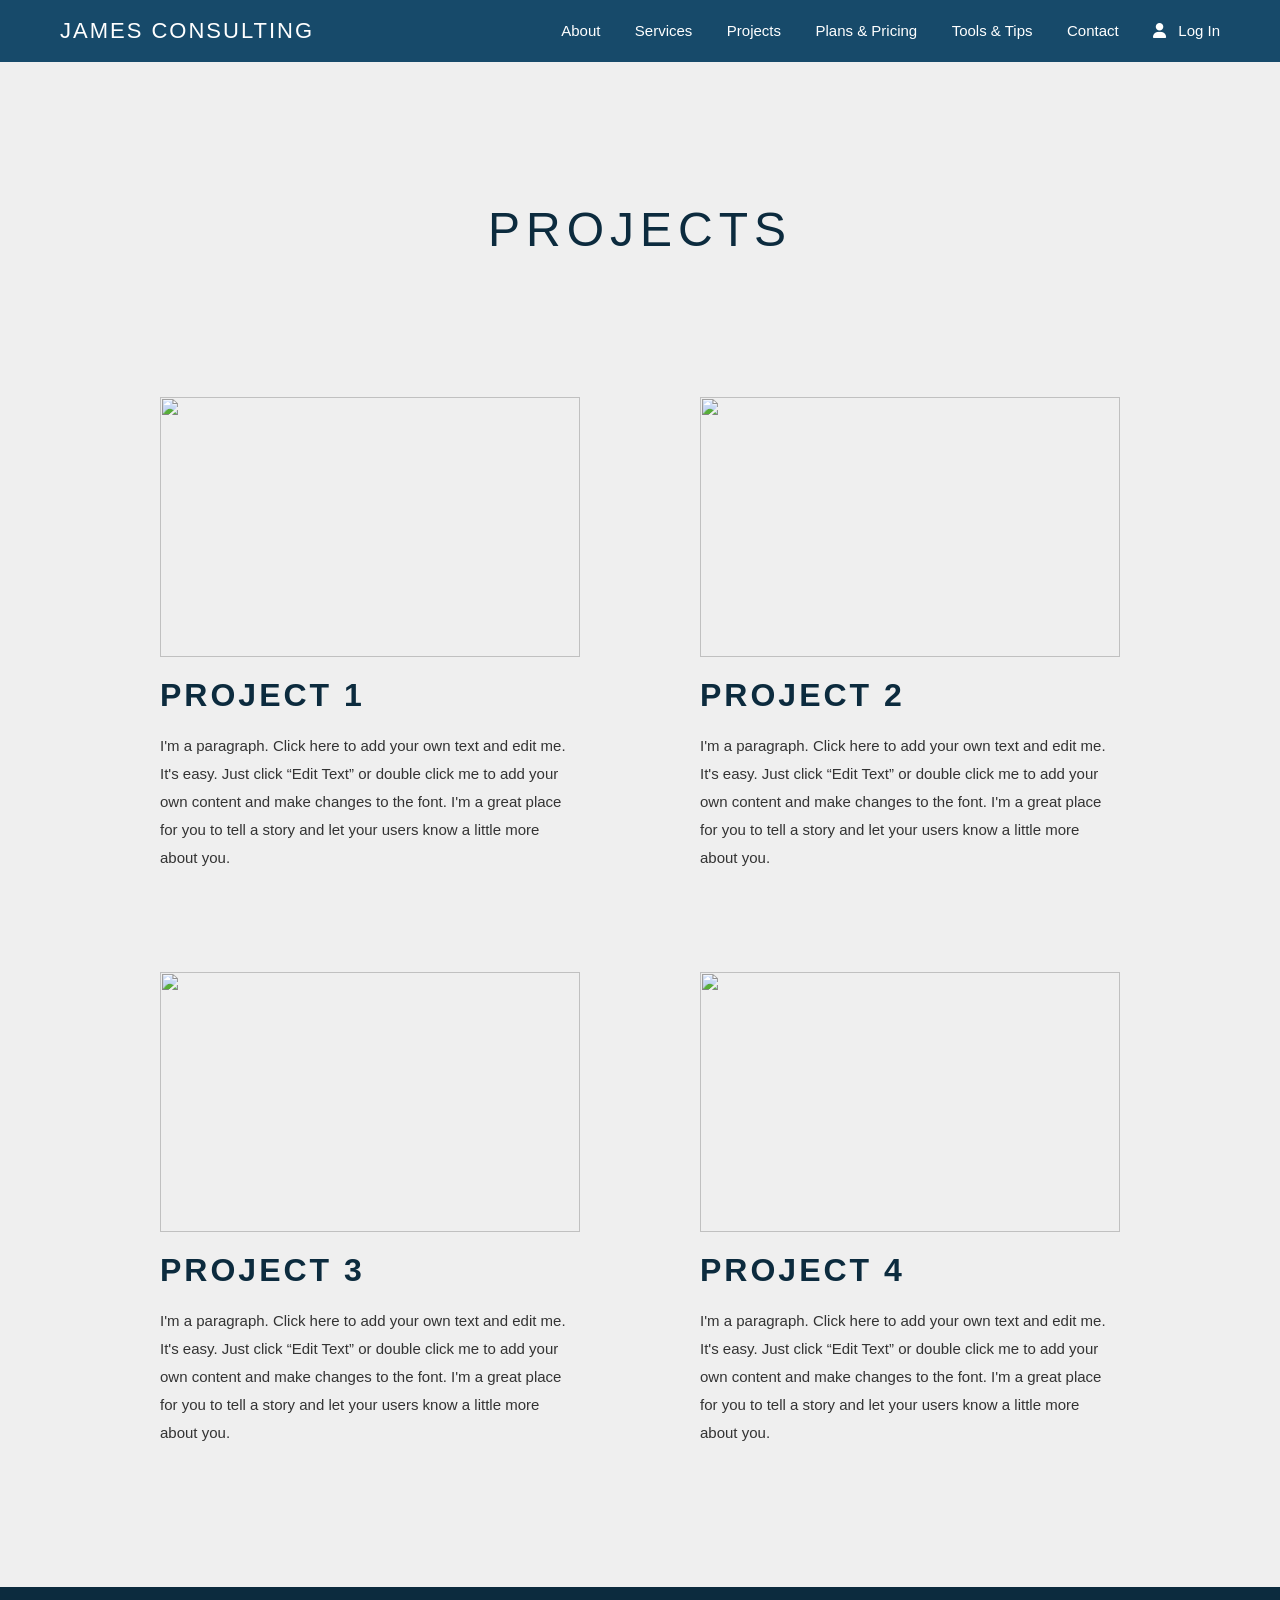
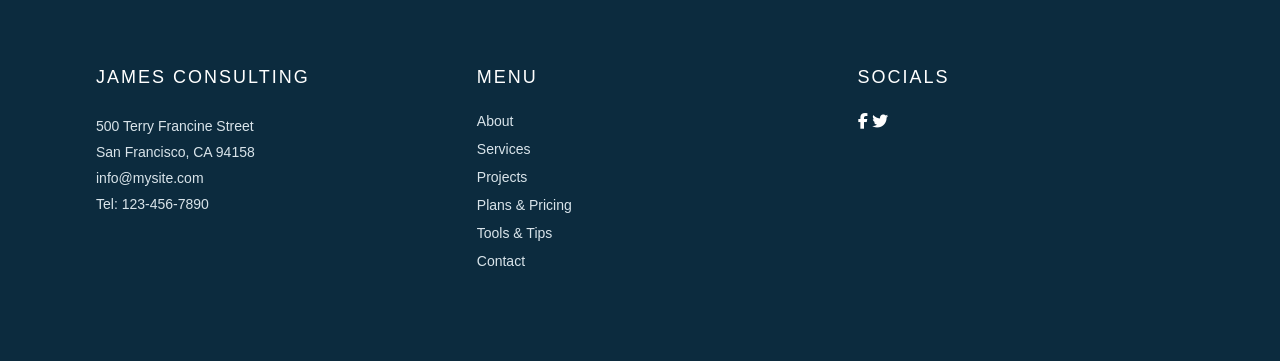
==== projects.html @ 0c7a56c6 "first commit" ====
<!DOCTYPE html>
<html lang="en">

<head>
    <meta charset="UTF-8">
    <meta name="viewport" content="width=device-width, initial-scale=1.0">
    <title>Projects | James Consulting</title>

    <link rel="stylesheet" href="global.css">
    <link rel="stylesheet" href="css/projects.css">
  

    <link rel="stylesheet" href="https://cdnjs.cloudflare.com/ajax/libs/font-awesome/6.5.0/css/all.min.css">

</head>

<body>

    <header class="header">

        <div class="logo">JAMES CONSULTING</div>

        <nav class="nav">

            <a href="index.html">About</a>
            <a href="services.html">Services</a>
            <a href="projects.html" class="active">Projects</a>
            <a href="#">Plans &amp; Pricing</a>
            <a href="#">Tools &amp; Tips</a>
            <a href="contact.html">Contact</a>

            <a href="#" class="login"><i class="fa fa-user"></i> Log In</a>

        </nav>

    </header>





    <section class="page-hero">
        <h1>PROJECTS</h1>

    </section>



    <!-- PROJECT GRID -->

    <section class="projects-section">

        <div class="projects-grid">



            <div class="project-card">

                <img src="images/projects/project1.avif">

                <h3>PROJECT 1</h3>

                <p>I'm a paragraph. Click here to add your own text and edit me. It's easy. Just click “Edit Text” or double click me to add your own content and make changes to the font. 
                    I'm a great place for you to tell a story and let your users know a little more about you.</p>

            </div>



            <div class="project-card">

                <img src="images/projects/project2.avif">

                <h3>PROJECT 2</h3>

                <p>I'm a paragraph. Click here to add your own text and edit me. It's easy. Just click “Edit Text” or double click me to add your own content and make changes to the font. 
                    I'm a great place for you to tell a story and let your users know a little more about you.</p>

            </div>



            <div class="project-card">

                <img src="images/projects/project3.avif">

                <h3>PROJECT 3</h3>

                <p>I'm a paragraph. Click here to add your own text and edit me. It's easy. Just click “Edit Text” or double click me to add your own content and make changes to the font. 
                    I'm a great place for you to tell a story and let your users know a little more about you.</p>

            </div>



            <div class="project-card">

                <img src="images/projects/project4.avif">

                <h3>PROJECT 4</h3>
                <p>I'm a paragraph. Click here to add your own text and edit me. It's easy. Just click “Edit Text” or double click me to add your own content and make changes to the font. 
                    I'm a great place for you to tell a story and let your users know a little more about you.</p>

            </div>



        </div>

    </section>





    <footer class="footer">

        <div class="footer-container">

            <div class="footer-col">

                <h3>JAMES CONSULTING</h3>

                <p>
                    500 Terry Francine Street<br>
                    San Francisco, CA 94158<br>
                    info@mysite.com<br>
                    Tel: 123-456-7890

                </p>

            </div>



            <div class="footer-col">

                <h3>MENU</h3>

                <ul>
                    <li>About</li>
                    <li>Services</li>
                    <li>Projects</li>
                    <li>Plans &amp; Pricing</li>
                    <li>Tools &amp; Tips</li>
                    <li>Contact</li>
                </ul>

            </div>

            <div class="footer-col">
                <h3>SOCIALS</h3>
                <i class="fa-brands fa-facebook-f"></i>
                <i class="fa-brands fa-twitter"></i>

            </div>

        </div>

    </footer>

    <script src="js/animations.js"></script>

</body>

</html>
---- global.css ----
* {
    margin: 0;
    padding: 0;
    box-sizing: border-box;
    font-family: Arial, Helvetica, sans-serif;
}



/* HEADER */

.header {
    display: flex;
    justify-content: space-between;
    align-items: center;
    background: #174a6a;
    padding: 18px 60px;
    color: white;
}


.logo {
    font-size: 22px;
    letter-spacing: 2px;
    font-weight: 500;
}


.nav a {
    color: white;
    text-decoration: none;
    margin-left: 30px;
    font-size: 15px;
}


.login {

    margin-left: 40px;
}


.login i {

    margin-right: 8px;
}



/* HERO */

.hero {

    height: 120vh;
    background-image: url("images/hero.avif");
    background-size: 120%;
    background-position: center;

    display: flex;
    justify-content: center;
    align-items: flex-end;
    overflow: hidden;
    transition: background-size 0.2s linear;


}



.hero-card {
    background: white;
    padding: 50px 130px;
    text-align: center;
    margin-bottom: 0px;

    /* animation start state */
    opacity: 0;
    transform: translateY(120px);
    animation: cardEntry 0.2s ease forwards;
    animation-delay: 0.3s;

}



/* animation */

@keyframes cardEntry {
    to {
        opacity: 1;
        transform: translateY(0);
    }
}



.small-heading {
    font-size: 26px;
    font-weight: 500;
    margin-bottom: 20px;
}


.hero-card h1 {
    font-size: 55px;
    letter-spacing: 3px;
    margin-bottom: 30px;
    font-weight: 600;
    color: #0c2b3e;
}



.hero-card button {
    padding: 12px 30px;
    background: white;
    border: 1px solid #174a6a;
    color: #174a6a;
    font-size: 16px;
    cursor: pointer;
}



.hero-card button:hover {
    background: #174a6a;
    color: white;
}







/* INFO SECTION */

.info-section {
    height: 100vh;
    padding-top: 220px;
    padding-bottom: 120px;

}



.info-container {
    width: 80%;
    margin: auto;
    display: flex;
    justify-content: space-between;
    text-align: center;
}



.info-box {
    width: 30%;
    width: 30%;
    opacity: 0;
    transform: translateY(60px);
    transition: all 0.8s ease;
}


.info-box.show {
    opacity: 1;
    transform: translateY(0);

}





.info-box:nth-child(1) {
    transition-delay: 0.2s;

}

.info-box:nth-child(2) {
    transition-delay: 0.4s;

}


.info-box:nth-child(3) {
    transition-delay: 0.6s;

}



.info-box h2 {
    font-size: 34px;
    letter-spacing: 4px;
    color: #0c2b3e;
    margin-bottom: 40px;
    font-weight: 500;

}



.info-box p {
    font-size: 15px;
    line-height: 28px;
    color: #333;
    margin-bottom: 55px;

}



.info-box button {
    padding: 16px 60px;
    background: white;
    border: 1px solid #174a6a;
    color: #174a6a;
    font-size: 15px;
    cursor: pointer;
    transition: 0.3s;

}



.info-box button:hover {
    background: #174a6a;
    color: white;

}







/* ABOUT SECTION */

.about-section {

    background-image:
        linear-gradient(rgba(173, 208, 226, 0.88)), url("images/AboutUs.avif");
    background-size: cover;
    background-position: center;
    background-attachment: fixed;
    padding: 140px 20px;
    text-align: center;

}



.about-content {
    width: 60%;
    margin: auto;
}



.about-content h2 {
    font-size: 36px;
    letter-spacing: 4px;
    color: #0c2b3e;
    margin-bottom: 35px;
    font-weight: 500;

}



.about-content p {
    font-size: 15px;
    line-height: 28px;
    color: #333;
    margin-bottom: 25px;

}



.about-content button {
    margin-top: 30px;
    padding: 14px 38px;
    background: transparent;
    border: 1px solid #174a6a;
    color: #174a6a;
    font-size: 15px;
    cursor: pointer;
    transition: 0.3s;

}



.about-content button:hover {
    background: #174a6a;
    color: white;

}





/* SERVICES PAGE */

.services-page {
    background: #efefef;
    padding: 120px 80px;

}




.services-title {
    text-align: center;
    font-size: 36px;
    letter-spacing: 4px;
    color: #0c2b3e;
    margin-bottom: 80px;
    font-weight: 500;

}





.services-grid {
    display: grid;
    grid-template-columns: repeat(4, 1fr);
    gap: 60px 40px;

}






.service-item {
    font-family: Arial, sans-serif;

}



.service-item img {
    width: 100%;
    height: 230px;
    object-fit: cover;
    margin-bottom: 18px;

}



.number {
    font-size: 14px;
    color: #555;

}




.more-text {
    display: none;
}

.service-item.active .more-text {
    display: inline;
}

.service-item.active .dots {
    display: none;
}

.toggle-btn {
    display: block;
    margin-top: 8px;
    cursor: pointer;
    text-decoration: underline;
    font-size: 14px;
}




.service-item h3 {
    font-size: 20px;
    margin: 8px 0 12px 0;
    color: #111;

}



.service-item p {
    font-size: 15px;
    line-height: 26px;
    color: #333;
    margin-bottom: 12px;

}



.service-item a {
    font-size: 14px;
    color: #111;
    text-decoration: underline;

}







.services-btn {
    text-align: center;
    margin-top: 80px;

}



.services-btn button {
    padding: 14px 40px;
    border: 1px solid #174a6a;
    background: white;
    color: #174a6a;
    cursor: pointer;
    transition: 0.3s;

}



.services-btn button:hover {
    background: #174a6a;
    color: white;

}




.clients-section {
    background: #efefef;
    padding: 140px 0;
    text-align: center;

}




.clients-section h2 {
    font-size: 34px;
    letter-spacing: 4px;
    color: #0c2b3e;
    margin-bottom: 90px;
    font-weight: 500;
}





.clients-container {
    width: 75%;
    margin: auto;
    display: flex;
    justify-content: space-between;
    align-items: center;
}






.client-logo {
    width: 140px;
    opacity: 0.55;
    filter: grayscale(100%);
    transition: 0.4s;

}




.client-logo:hover {
    opacity: 1;
    filter: grayscale(0%);
    transform: scale(1.08);

}



/* animation */

.client-logo {
    animation: fadeUp 1s ease forwards;
    opacity: 0;

}




.client-logo:nth-child(1) {
    animation-delay: 0.2s;

}


.client-logo:nth-child(2) {
    animation-delay: 0.4s;

}


.client-logo:nth-child(3) {
    animation-delay: 0.6s;

}

.client-logo:nth-child(4) {
    animation-delay: 0.8s;

}





/* keyframes */

@keyframes fadeUp {

    from {
        transform: translateY(40px);
        opacity: 0;

    }

    to {

        transform: translateY(0);
        opacity: 0.55;

    }

}









/* TESTIMONIAL SECTION */

.testimonial-section {
    background: #efefef;
    padding: 140px 0;
    text-align: center;

}



.testimonial-section h2 {
    font-size: 34px;
    letter-spacing: 4px;
    color: #0c2b3e;
    margin-bottom: 60px;
    font-weight: 500;

}




.testimonial-container {
    width: 70%;
    margin: auto;
    display: flex;
    align-items: center;
    justify-content: space-between;

}





.testimonial-content {
    width: 70%;
    animation: fade 0.5s ease;

}



.testimonial-text {
    font-size: 18px;
    color: #174a6a;
    line-height: 30px;
    margin-bottom: 25px;

}



.role {

    color: #0c2b3e;
    margin-bottom: 5px;

}



.name {
    color: #333;

}



/* arrows */

.arrow {
    background: none;
    border: none;
    font-size: 28px;
    cursor: pointer;
    color: #333;
    transition: 0.3s;

}



.arrow:hover {
    color: #174a6a;
    transform: scale(1.2);

}



/* dots */

.dots {
    margin-top: 60px;

}



.dot {
    height: 8px;
    width: 8px;
    margin: 0 6px;
    display: inline-block;
    border-radius: 50%;
    background: #bbb;
    cursor: pointer;
    transition: 0.3s;

}



.dot.active {
    background: #000;

}



/* animation */

@keyframes fade {

    from {
        opacity: 0;
        transform: translateY(15px);
    }

    to {
        opacity: 1;
        transform: translateY(0);
    }

}







/* FULL WIDTH BLUE BACKGROUND */

.consult-section {
    background: #174a6a;
    width: 100%;
    padding: 90px 0;
    text-align: center;

}



/* title */

.consult-section h2 {
    color: white;
    font-size: 34px;
    letter-spacing: 4px;
    font-weight: 500;
    margin-bottom: 55px;

}



/* map centered */

.map-container {
    width: 55%;
    margin: auto;

}



/* map size */

.map-container iframe {
    width: 100%;
    height: 260px;
    border: none;
    display: block;

}






.footer {
    background: #0c2b3e;
    width: 100%;
    padding: 80px 0;
    color: white;

}





.footer-container {
    width: 85%;
    margin: auto;
    display: flex;
    justify-content: space-between;

}





.footer-col {
    width: 30%;
}





.footer-col h3 {
    font-size: 18px;
    letter-spacing: 2px;
    margin-bottom: 25px;
    font-weight: 500;

}





.footer-col p {
    line-height: 26px;
    color: #d9e4ea;
    font-size: 14px;

}





.footer-col ul {
    list-style: none;
    padding: 0;

}



.footer-col li {
    margin-bottom: 12px;
    font-size: 14px;
    color: #d9e4ea;
    cursor: pointer;

}


.footer-col li:hover {
    color: #6797b5;
}




.social-icons {
    margin-bottom: 30px;
}



.social-icons span {
    margin-right: 15px;
    height: 40px;
    cursor: pointer;
    color: white;
}





.copyright {
    margin-top: 40px;
    font-size: 13px;
    color: #d9e4ea;

}
---- css/projects.css ----
.page-hero {

    padding-top: 140px;
    padding-bottom: 60px;

    text-align: center;

    background: #efefef;

}

.page-hero h1 {

    font-size: 48px;

    letter-spacing: 6px;

    color: #0c2b3e;

    font-weight: 500;

}



.projects-section {

    background: #efefef;

    padding: 80px 0 140px;

}



.projects-grid {

    width: 75%;

    margin: auto;

    display: grid;

    grid-template-columns: 1fr 1fr;

    gap: 100px 120px;

}



.project-card img {

    width: 100%;

    height: 260px;

    object-fit: cover;

    margin-bottom: 20px;

}



.project-card h3 {

    font-size: 32px;

    letter-spacing: 3px;

    margin-bottom: 18px;

    color: #0c2b3e;

}



.project-card p {

    font-size: 15px;

    line-height: 28px;

    color: #333;

    max-width: 420px;

}
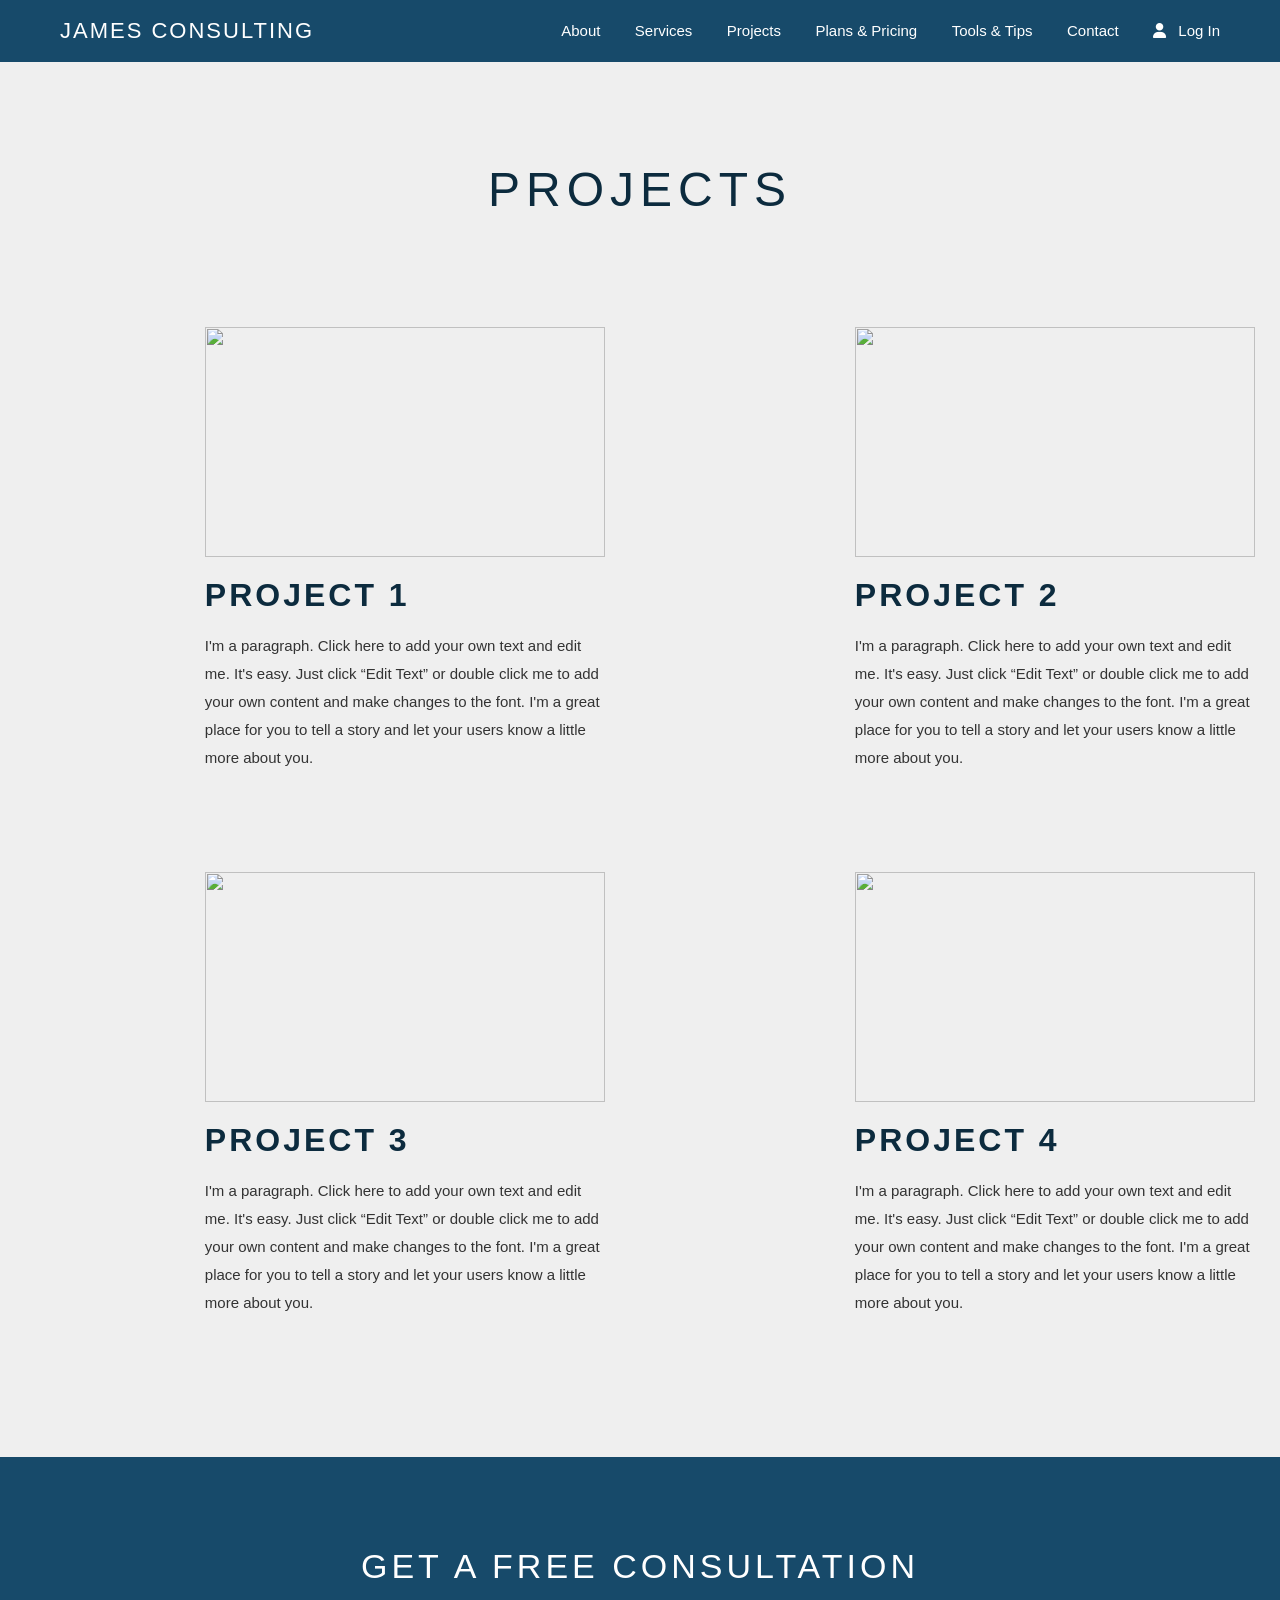
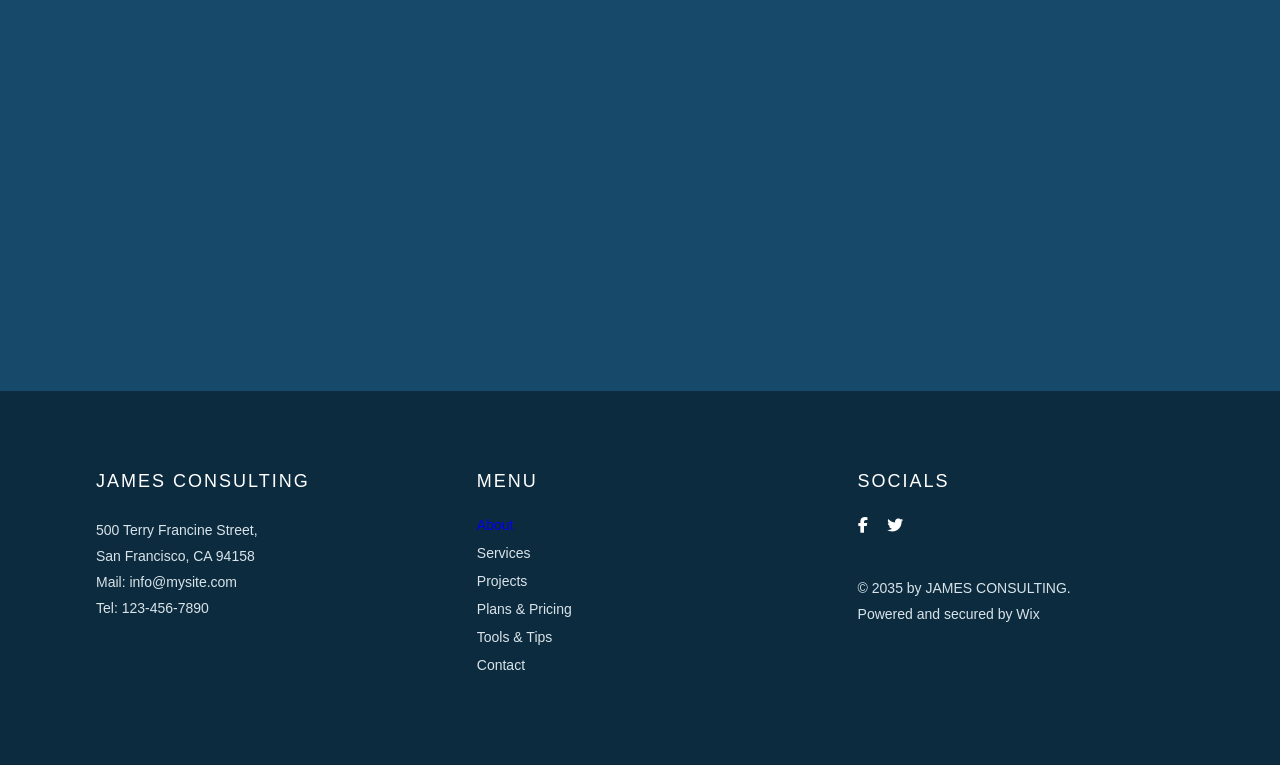
==== commit f6a0a230: "commit" ====
--- a/projects.html
+++ b/projects.html
@@ -8,7 +8,7 @@
 
     <link rel="stylesheet" href="global.css">
     <link rel="stylesheet" href="css/projects.css">
-  
+
 
     <link rel="stylesheet" href="https://cdnjs.cloudflare.com/ajax/libs/font-awesome/6.5.0/css/all.min.css">
 
@@ -16,28 +16,8 @@
 
 <body>
 
-    <header class="header">
 
-        <div class="logo">JAMES CONSULTING</div>
-
-        <nav class="nav">
-
-            <a href="index.html">About</a>
-            <a href="services.html">Services</a>
-            <a href="projects.html" class="active">Projects</a>
-            <a href="#">Plans &amp; Pricing</a>
-            <a href="#">Tools &amp; Tips</a>
-            <a href="contact.html">Contact</a>
-
-            <a href="#" class="login"><i class="fa fa-user"></i> Log In</a>
-
-        </nav>
-
-    </header>
-
-
-
-
+    <div id="header"></div>
 
     <section class="page-hero">
         <h1>PROJECTS</h1>
@@ -60,7 +40,8 @@
 
                 <h3>PROJECT 1</h3>
 
-                <p>I'm a paragraph. Click here to add your own text and edit me. It's easy. Just click “Edit Text” or double click me to add your own content and make changes to the font. 
+                <p>I'm a paragraph. Click here to add your own text and edit me. It's easy. Just click “Edit Text” or
+                    double click me to add your own content and make changes to the font.
                     I'm a great place for you to tell a story and let your users know a little more about you.</p>
 
             </div>
@@ -73,7 +54,8 @@
 
                 <h3>PROJECT 2</h3>
 
-                <p>I'm a paragraph. Click here to add your own text and edit me. It's easy. Just click “Edit Text” or double click me to add your own content and make changes to the font. 
+                <p>I'm a paragraph. Click here to add your own text and edit me. It's easy. Just click “Edit Text” or
+                    double click me to add your own content and make changes to the font.
                     I'm a great place for you to tell a story and let your users know a little more about you.</p>
 
             </div>
@@ -86,7 +68,8 @@
 
                 <h3>PROJECT 3</h3>
 
-                <p>I'm a paragraph. Click here to add your own text and edit me. It's easy. Just click “Edit Text” or double click me to add your own content and make changes to the font. 
+                <p>I'm a paragraph. Click here to add your own text and edit me. It's easy. Just click “Edit Text” or
+                    double click me to add your own content and make changes to the font.
                     I'm a great place for you to tell a story and let your users know a little more about you.</p>
 
             </div>
@@ -98,68 +81,22 @@
                 <img src="images/projects/project4.avif">
 
                 <h3>PROJECT 4</h3>
-                <p>I'm a paragraph. Click here to add your own text and edit me. It's easy. Just click “Edit Text” or double click me to add your own content and make changes to the font. 
+                <p>I'm a paragraph. Click here to add your own text and edit me. It's easy. Just click “Edit Text” or
+                    double click me to add your own content and make changes to the font.
                     I'm a great place for you to tell a story and let your users know a little more about you.</p>
 
             </div>
-
-
-
         </div>
 
     </section>
 
 
+    <div id="footer"></div>
+    <script src="js/include.js"></script>
 
 
-
-    <footer class="footer">
-
-        <div class="footer-container">
-
-            <div class="footer-col">
-
-                <h3>JAMES CONSULTING</h3>
-
-                <p>
-                    500 Terry Francine Street<br>
-                    San Francisco, CA 94158<br>
-                    info@mysite.com<br>
-                    Tel: 123-456-7890
-
-                </p>
-
-            </div>
-
-
-
-            <div class="footer-col">
-
-                <h3>MENU</h3>
-
-                <ul>
-                    <li>About</li>
-                    <li>Services</li>
-                    <li>Projects</li>
-                    <li>Plans &amp; Pricing</li>
-                    <li>Tools &amp; Tips</li>
-                    <li>Contact</li>
-                </ul>
-
-            </div>
-
-            <div class="footer-col">
-                <h3>SOCIALS</h3>
-                <i class="fa-brands fa-facebook-f"></i>
-                <i class="fa-brands fa-twitter"></i>
-
-            </div>
-
-        </div>
-
-    </footer>
-
     <script src="js/animations.js"></script>
+    <script src="script.js"></script>
 
 </body>
 
--- a/global.css
+++ b/global.css
@@ -327,19 +327,10 @@
 }
 
 
-
-
-
 .services-grid {
     display: grid;
     grid-template-columns: repeat(4, 1fr);
-    gap: 60px 40px;
-
-}
-
-
-
-
+    gap: 60px 40px;}
 
 
 .service-item {
@@ -836,6 +827,10 @@
 
 }
 
+.footer-col li a {
+    text-decoration: none;
+}
+
 
 .footer-col li:hover {
     color: #6797b5;
--- a/css/projects.css
+++ b/css/projects.css
@@ -1,32 +1,21 @@
 .page-hero {
-
-    padding-top: 140px;
-    padding-bottom: 60px;
-
+    padding-top: 100px;
+    padding-bottom: 30px;
     text-align: center;
-
     background: #efefef;
-
 }
 
 .page-hero h1 {
-
     font-size: 48px;
-
     letter-spacing: 6px;
-
     color: #0c2b3e;
-
     font-weight: 500;
-
 }
 
 
 
 .projects-section {
-
     background: #efefef;
-
     padding: 80px 0 140px;
 
 }
@@ -34,43 +23,29 @@
 
 
 .projects-grid {
-
-    width: 75%;
-
+    width: 68%;
     margin: auto;
-
     display: grid;
-
     grid-template-columns: 1fr 1fr;
-
-    gap: 100px 120px;
+    gap: 100px 250px;
 
 }
 
 
 
 .project-card img {
-
-    width: 100%;
-
-    height: 260px;
-
+    width: 400px;
+    height: 230px;
     object-fit: cover;
-
     margin-bottom: 20px;
-
 }
 
 
 
 .project-card h3 {
-
     font-size: 32px;
-
     letter-spacing: 3px;
-
     margin-bottom: 18px;
-
     color: #0c2b3e;
 
 }
@@ -78,13 +53,8 @@
 
 
 .project-card p {
-
     font-size: 15px;
-
     line-height: 28px;
-
     color: #333;
-
-    max-width: 420px;
-
+    max-width: 400px;
 }
